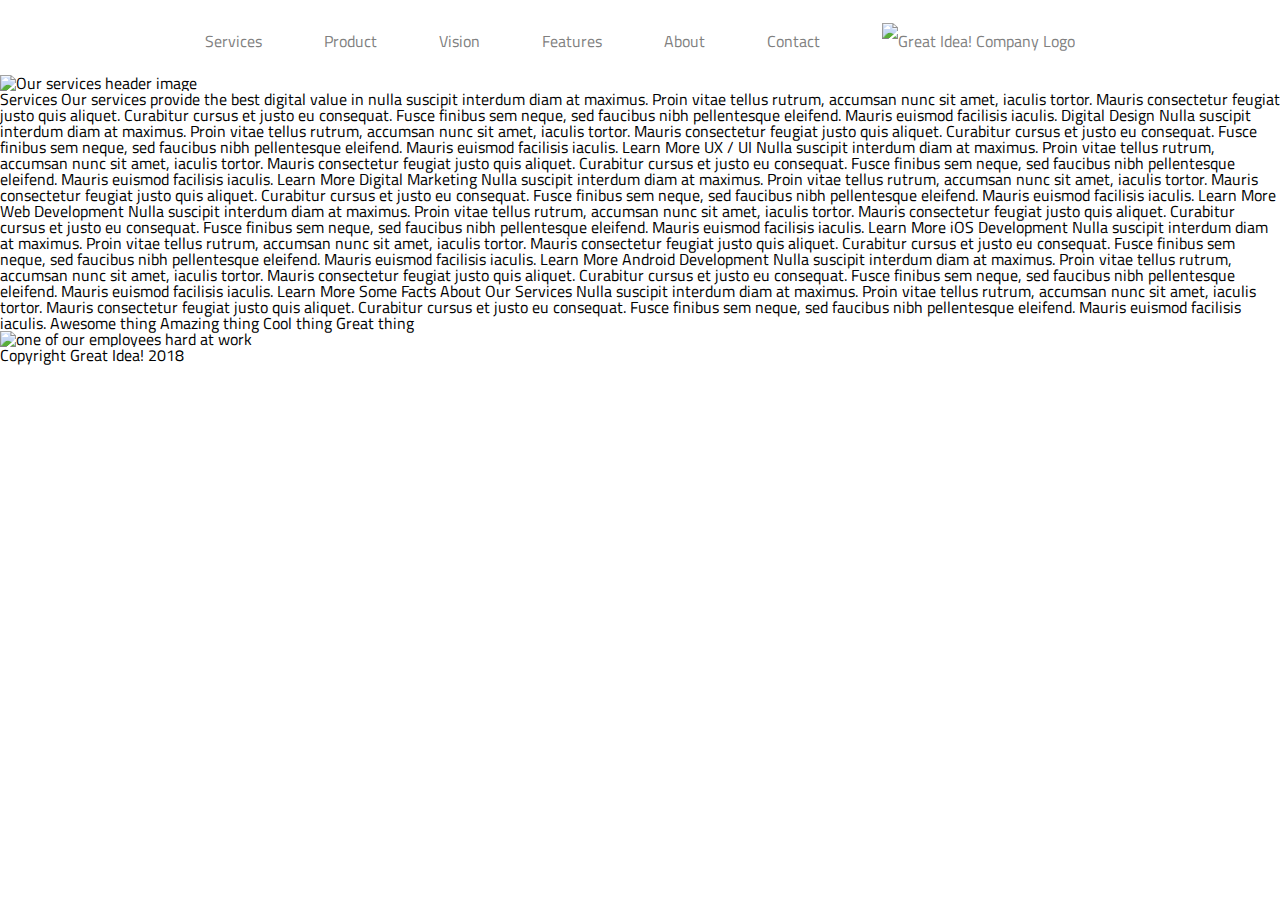
==== great-idea/services.html @ b3a977b3 "Update title of Services page and add nav bar" ====
<!doctype html>

<html lang="en">
<head>
  <meta charset="utf-8">

  <title>Great Idea! - Services</title>

  <link href="https://fonts.googleapis.com/css?family=Bangers|Titillium+Web" rel="stylesheet">
  <link rel="stylesheet" href="css/index.css">

  <!--[if lt IE 9]>
    <script src="https://cdnjs.cloudflare.com/ajax/libs/html5shiv/3.7.3/html5shiv.js"></script>
  <![endif]-->
</head>

<body>
  <div class="container">
    <!-- Navigation -->
    <nav>
      <a href="services.html">Services</a>
      <a href="#">Product</a>
      <a href="#">Vision</a>
      <a href="#">Features</a>
      <a href="#">About</a>
      <a href="#">Contact</a>
      <a href="index.html">
          <img class="logo" src="img/logo.png" alt="Great Idea! Company Logo">
      </a>
    </nav>
      <!-- Navigation ends -->
<img class="services-header-img" src="img/services-header.jpg" alt="Our services header image">

Services

Our services provide the best digital value in nulla suscipit interdum diam at maximus. Proin vitae tellus rutrum, accumsan nunc sit amet, iaculis tortor. Mauris consectetur feugiat justo quis aliquet. Curabitur cursus et justo eu consequat. Fusce finibus sem neque, sed faucibus nibh pellentesque eleifend. Mauris euismod facilisis iaculis.


Digital Design

Nulla suscipit interdum diam at maximus. Proin vitae tellus rutrum, accumsan nunc sit amet, iaculis tortor. Mauris consectetur feugiat justo quis aliquet. Curabitur cursus et justo eu consequat. Fusce finibus sem neque, sed faucibus nibh pellentesque
eleifend. Mauris euismod facilisis iaculis.

Learn More



UX / UI

Nulla suscipit interdum diam at maximus. Proin vitae tellus rutrum, accumsan nunc sit amet, iaculis tortor. Mauris consectetur feugiat justo quis aliquet. Curabitur cursus et justo eu consequat. Fusce finibus sem neque, sed faucibus nibh pellentesque
eleifend. Mauris euismod facilisis iaculis.

Learn More



Digital Marketing

Nulla suscipit interdum diam at maximus. Proin vitae tellus rutrum, accumsan nunc sit amet, iaculis tortor. Mauris consectetur feugiat justo quis aliquet. Curabitur cursus et justo eu consequat. Fusce finibus sem neque, sed faucibus nibh pellentesque
eleifend. Mauris euismod facilisis iaculis.

Learn More



Web Development

Nulla suscipit interdum diam at maximus. Proin vitae tellus rutrum, accumsan nunc sit amet, iaculis tortor. Mauris consectetur feugiat justo quis aliquet. Curabitur cursus et justo eu consequat. Fusce finibus sem neque, sed faucibus nibh pellentesque
eleifend. Mauris euismod facilisis iaculis.

Learn More



iOS Development

Nulla suscipit interdum diam at maximus. Proin vitae tellus rutrum, accumsan nunc sit amet, iaculis tortor. Mauris consectetur feugiat justo quis aliquet. Curabitur cursus et justo eu consequat. Fusce finibus sem neque, sed faucibus nibh pellentesque
eleifend. Mauris euismod facilisis iaculis.

Learn More



Android Development

Nulla suscipit interdum diam at maximus. Proin vitae tellus rutrum, accumsan nunc sit amet, iaculis tortor. Mauris consectetur feugiat justo quis aliquet. Curabitur cursus et justo eu consequat. Fusce finibus sem neque, sed faucibus nibh pellentesque
eleifend. Mauris euismod facilisis iaculis.

Learn More


Some Facts About Our Services

Nulla suscipit interdum diam at maximus. Proin vitae tellus rutrum, accumsan nunc sit amet, iaculis tortor. Mauris consectetur feugiat justo quis aliquet. Curabitur cursus et justo eu consequat. Fusce finibus sem neque, sed faucibus nibh pellentesque
eleifend. Mauris euismod facilisis iaculis.


Awesome thing
Amazing thing
Cool thing
Great thing

<img class="services-info-img" src="img/services-info.png" alt="one of our employees hard at work">
  </div>
Copyright Great Idea! 2018

</body>

</html>
---- great-idea/css/index.css ----
/* http://meyerweb.com/eric/tools/css/reset/ 
   v2.0 | 20110126
   License: none (public domain)
*/

html, body, div, span, applet, object, iframe,
h1, h2, h3, h4, h5, h6, p, blockquote, pre,
a, abbr, acronym, address, big, cite, code,
del, dfn, em, img, ins, kbd, q, s, samp,
small, strike, strong, sub, sup, tt, var,
b, u, i, center,
dl, dt, dd, ol, ul, li,
fieldset, form, label, legend,
table, caption, tbody, tfoot, thead, tr, th, td,
article, aside, canvas, details, embed, 
figure, figcaption, footer, header, hgroup, 
menu, nav, output, ruby, section, summary,
time, mark, audio, video {
	margin: 0;
	padding: 0;
	border: 0;
	font-size: 100%;
	font: inherit;
	vertical-align: baseline;
}
/* HTML5 display-role reset for older browsers */
article, aside, details, figcaption, figure, 
footer, header, hgroup, menu, nav, section {
	display: block;
}
body {
	line-height: 1;
}
ol, ul {
	list-style: none;
}
blockquote, q {
	quotes: none;
}
blockquote:before, blockquote:after,
q:before, q:after {
	content: '';
	content: none;
}
table {
	border-collapse: collapse;
	border-spacing: 0;
}

/* Set every element's box-sizing to border-box */
* {
    box-sizing: border-box;
}

html, body {
    height: 100%;
    font-family: 'Titillium Web', sans-serif;
}

h1, h2, h3, h4, h5 {
    font-family: 'Bangers', cursive;
    letter-spacing: 1px;
    margin-bottom: 15px;
}

/* Copy and paste your work from yesterday here and start to refactor
into flexbox */
.container {
	display: flex;
	flex-direction: column;
}

.container nav, header, section, hr {
	width: 900px;
}

.container nav, header, section {
	margin: auto;
	padding: 0.5%;
}

nav {
	display: flex;
	margin-top: 8px !important;
	justify-content: space-between;
}

nav a {
	color: gray;
	text-decoration: none;
	line-height: 36px;
	padding: 1%;
}

.logo {
	vertical-align: top;
}

header {
	display: flex;
	justify-content: flex-end;
	margin-top: 41px;
	margin-bottom: 59px;
}

header div:first-child {
	width: 379px;
	height: 379px;
	margin-right: 66px;
}

header div h1 {
	text-align: center;
	font-size: 80px;
	padding-top: 48px;
	white-space: pre-line;
}

header div:last-child {
	text-align: center;
	width: 47%;
	padding: 2%;
	border: 1px solid black;
	margin: -2% auto;
}

.middle-section {
	display: flex;
	flex-flow: wrap;
	justify-content: space-between;
	margin-top: 11px;
	margin-bottom: 26px;
}

.middle-section article {
	width: 49%;
	padding: 1%;
	padding-left: 0;
}

.middle-img {
	margin: auto;
	margin-top: 37px;
	margin-bottom: 26px;
}

.middle-section-bottom-half {
	display: flex;
	flex-flow: wrap;
	justify-content: space-between;
}

.middle-section-bottom-half article {
	width: 33%;
	padding: 1%;
	padding-left: 0;
}

.contact-section {
	margin-top: 20px;
	margin-bottom: 29px;
}

.contact-section address {
	display: flex;
	flex-flow: column;
}

.contact-section address p {
	padding-bottom: 20px;
	white-space: pre-line;
}

footer {
	width: 900px;
	margin: auto;
	margin-bottom: 116px;
	text-align: center;
}

footer p {
	font-size: smaller;
}
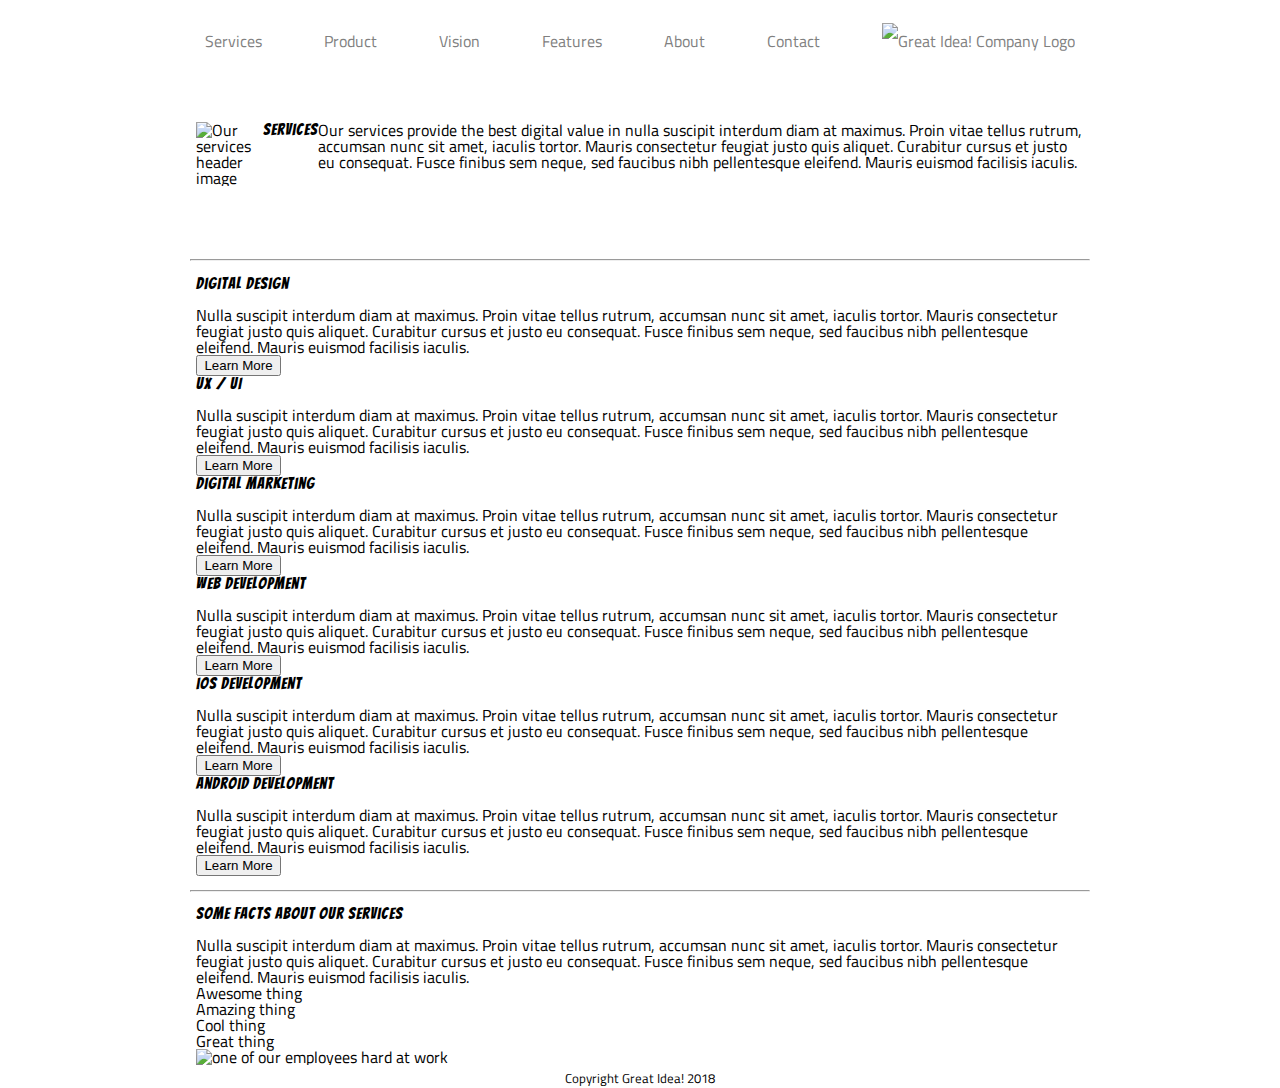
==== commit e4412b85: "Add semantic html to services.html" ====
--- a/great-idea/services.html
+++ b/great-idea/services.html
@@ -1,109 +1,130 @@
 <!doctype html>
 
 <html lang="en">
-<head>
-  <meta charset="utf-8">
+  <head>
+    <meta charset="utf-8">
 
-  <title>Great Idea! - Services</title>
+    <title>Great Idea! - Services</title>
 
-  <link href="https://fonts.googleapis.com/css?family=Bangers|Titillium+Web" rel="stylesheet">
-  <link rel="stylesheet" href="css/index.css">
+    <link href="https://fonts.googleapis.com/css?family=Bangers|Titillium+Web" rel="stylesheet">
+    <link rel="stylesheet" href="css/index.css">
 
-  <!--[if lt IE 9]>
-    <script src="https://cdnjs.cloudflare.com/ajax/libs/html5shiv/3.7.3/html5shiv.js"></script>
-  <![endif]-->
-</head>
+    <!--[if lt IE 9]>
+      <script src="https://cdnjs.cloudflare.com/ajax/libs/html5shiv/3.7.3/html5shiv.js"></script>
+    <![endif]-->
+  </head>
 
-<body>
-  <div class="container">
-    <!-- Navigation -->
-    <nav>
-      <a href="services.html">Services</a>
-      <a href="#">Product</a>
-      <a href="#">Vision</a>
-      <a href="#">Features</a>
-      <a href="#">About</a>
-      <a href="#">Contact</a>
-      <a href="index.html">
-          <img class="logo" src="img/logo.png" alt="Great Idea! Company Logo">
-      </a>
-    </nav>
-      <!-- Navigation ends -->
-<img class="services-header-img" src="img/services-header.jpg" alt="Our services header image">
-
-Services
-
-Our services provide the best digital value in nulla suscipit interdum diam at maximus. Proin vitae tellus rutrum, accumsan nunc sit amet, iaculis tortor. Mauris consectetur feugiat justo quis aliquet. Curabitur cursus et justo eu consequat. Fusce finibus sem neque, sed faucibus nibh pellentesque eleifend. Mauris euismod facilisis iaculis.
-
-
-Digital Design
-
-Nulla suscipit interdum diam at maximus. Proin vitae tellus rutrum, accumsan nunc sit amet, iaculis tortor. Mauris consectetur feugiat justo quis aliquet. Curabitur cursus et justo eu consequat. Fusce finibus sem neque, sed faucibus nibh pellentesque
-eleifend. Mauris euismod facilisis iaculis.
-
-Learn More
-
-
-
-UX / UI
-
-Nulla suscipit interdum diam at maximus. Proin vitae tellus rutrum, accumsan nunc sit amet, iaculis tortor. Mauris consectetur feugiat justo quis aliquet. Curabitur cursus et justo eu consequat. Fusce finibus sem neque, sed faucibus nibh pellentesque
-eleifend. Mauris euismod facilisis iaculis.
-
-Learn More
-
-
-
-Digital Marketing
-
-Nulla suscipit interdum diam at maximus. Proin vitae tellus rutrum, accumsan nunc sit amet, iaculis tortor. Mauris consectetur feugiat justo quis aliquet. Curabitur cursus et justo eu consequat. Fusce finibus sem neque, sed faucibus nibh pellentesque
-eleifend. Mauris euismod facilisis iaculis.
-
-Learn More
-
-
-
-Web Development
-
-Nulla suscipit interdum diam at maximus. Proin vitae tellus rutrum, accumsan nunc sit amet, iaculis tortor. Mauris consectetur feugiat justo quis aliquet. Curabitur cursus et justo eu consequat. Fusce finibus sem neque, sed faucibus nibh pellentesque
-eleifend. Mauris euismod facilisis iaculis.
-
-Learn More
-
-
-
-iOS Development
-
-Nulla suscipit interdum diam at maximus. Proin vitae tellus rutrum, accumsan nunc sit amet, iaculis tortor. Mauris consectetur feugiat justo quis aliquet. Curabitur cursus et justo eu consequat. Fusce finibus sem neque, sed faucibus nibh pellentesque
-eleifend. Mauris euismod facilisis iaculis.
-
-Learn More
-
-
-
-Android Development
-
-Nulla suscipit interdum diam at maximus. Proin vitae tellus rutrum, accumsan nunc sit amet, iaculis tortor. Mauris consectetur feugiat justo quis aliquet. Curabitur cursus et justo eu consequat. Fusce finibus sem neque, sed faucibus nibh pellentesque
-eleifend. Mauris euismod facilisis iaculis.
-
-Learn More
-
-
-Some Facts About Our Services
-
-Nulla suscipit interdum diam at maximus. Proin vitae tellus rutrum, accumsan nunc sit amet, iaculis tortor. Mauris consectetur feugiat justo quis aliquet. Curabitur cursus et justo eu consequat. Fusce finibus sem neque, sed faucibus nibh pellentesque
-eleifend. Mauris euismod facilisis iaculis.
-
-
-Awesome thing
-Amazing thing
-Cool thing
-Great thing
-
-<img class="services-info-img" src="img/services-info.png" alt="one of our employees hard at work">
-  </div>
-Copyright Great Idea! 2018
-
-</body>
-
+  <body>
+    <div class="container">
+      <!-- Navigation -->
+      <nav>
+        <a href="services.html">Services</a>
+        <a href="#">Product</a>
+        <a href="#">Vision</a>
+        <a href="#">Features</a>
+        <a href="#">About</a>
+        <a href="#">Contact</a>
+        <a href="index.html">
+            <img class="logo" src="img/logo.png" alt="Great Idea! Company Logo">
+        </a>
+      </nav>
+      <!-- Navigation end -->
+      <!-- Header -->
+      <header>
+        <img class="services-header-img" src="img/services-header.jpg"
+        alt="Our services header image">
+        <h1>Services</h1>
+        <p>
+          Our services provide the best digital value in nulla suscipit
+          interdum diam at maximus. Proin vitae tellus rutrum, accumsan
+          nunc sit amet, iaculis tortor. Mauris consectetur feugiat justo
+          quis aliquet. Curabitur cursus et justo eu consequat. Fusce
+          finibus sem neque, sed faucibus nibh pellentesque eleifend.
+          Mauris euismod facilisis iaculis.
+        </p>
+      </header>
+      <!-- Header end -->
+      <hr>
+      <!-- Middle-section -->
+      <section>
+        <article>
+          <h3>Digital Design</h3>
+          <p>
+            Nulla suscipit interdum diam at maximus. Proin vitae tellus rutrum,
+            accumsan nunc sit amet, iaculis tortor. Mauris consectetur feugiat
+            justo quis aliquet. Curabitur cursus et justo eu consequat. Fusce
+            finibus sem neque, sed faucibus nibh pellentesque eleifend. Mauris
+            euismod facilisis iaculis.
+          </p>
+          <button>Learn More</button>
+        </article>
+        <article>
+          <h3>UX / UI</h3>
+          <p>
+            Nulla suscipit interdum diam at maximus. Proin vitae tellus rutrum, accumsan nunc sit amet, iaculis tortor. Mauris consectetur feugiat justo quis aliquet. Curabitur cursus et justo eu consequat. Fusce finibus sem neque, sed faucibus nibh pellentesque
+            eleifend. Mauris euismod facilisis iaculis.
+          </p>
+          <button>Learn More</button>
+        </article>
+        <article>
+          <h3>Digital Marketing</h3>
+          <p>
+            Nulla suscipit interdum diam at maximus. Proin vitae tellus rutrum, accumsan nunc sit amet, iaculis tortor. Mauris consectetur feugiat justo quis aliquet. Curabitur cursus et justo eu consequat. Fusce finibus sem neque, sed faucibus nibh pellentesque
+            eleifend. Mauris euismod facilisis iaculis.
+          </p>
+          <button>Learn More</button>
+        </article>
+        <article>
+          <h3>Web Development</h3>
+          <p>
+            Nulla suscipit interdum diam at maximus. Proin vitae tellus rutrum, accumsan nunc sit amet, iaculis tortor. Mauris consectetur feugiat justo quis aliquet. Curabitur cursus et justo eu consequat. Fusce finibus sem neque, sed faucibus nibh pellentesque
+            eleifend. Mauris euismod facilisis iaculis.
+          </p>
+          <button>Learn More</button>
+        </article>
+        <article>
+          <h3>iOS Development</h3>
+          <p>
+            Nulla suscipit interdum diam at maximus. Proin vitae tellus rutrum, accumsan nunc sit amet, iaculis tortor. Mauris consectetur feugiat justo quis aliquet. Curabitur cursus et justo eu consequat. Fusce finibus sem neque, sed faucibus nibh pellentesque
+            eleifend. Mauris euismod facilisis iaculis.
+          </p>
+          <button>Learn More</button>
+        </article>
+        <article>
+          <h3>Android Development</h3>
+          <p>
+            Nulla suscipit interdum diam at maximus. Proin vitae tellus rutrum, accumsan nunc sit amet, iaculis tortor. Mauris consectetur feugiat justo quis aliquet. Curabitur cursus et justo eu consequat. Fusce finibus sem neque, sed faucibus nibh pellentesque
+            eleifend. Mauris euismod facilisis iaculis.
+          </p>
+          <button>Learn More</button>
+        </article>
+      </section>
+      <!-- Middle-section end -->
+      <hr>
+      <!-- Bottom-section -->
+      <section>
+        <article>
+          <h3>Some Facts About Our Services</h3>
+          <p>
+            Nulla suscipit interdum diam at maximus. Proin vitae tellus rutrum, accumsan nunc sit amet, iaculis tortor. Mauris consectetur feugiat justo quis aliquet. Curabitur cursus et justo eu consequat. Fusce finibus sem neque, sed faucibus nibh pellentesque
+            eleifend. Mauris euismod facilisis iaculis.
+          </p>
+          <ul>
+            <li>Awesome thing</li>
+            <li>Amazing thing</li>
+            <li>Cool thing</li>
+            <li>Great thing</li>
+          </ul>
+        </article>
+        <img class="services-info-img" src="img/services-info.png" alt="one
+        of our employees hard at work">
+      </section>
+      <!-- Bottom-section end -->
+    </div>
+    <!-- Footer -->
+    <footer>
+      <p>Copyright Great Idea! 2018</p>
+    </footer>
+    <!-- Footer end -->
+  </body>
 </html>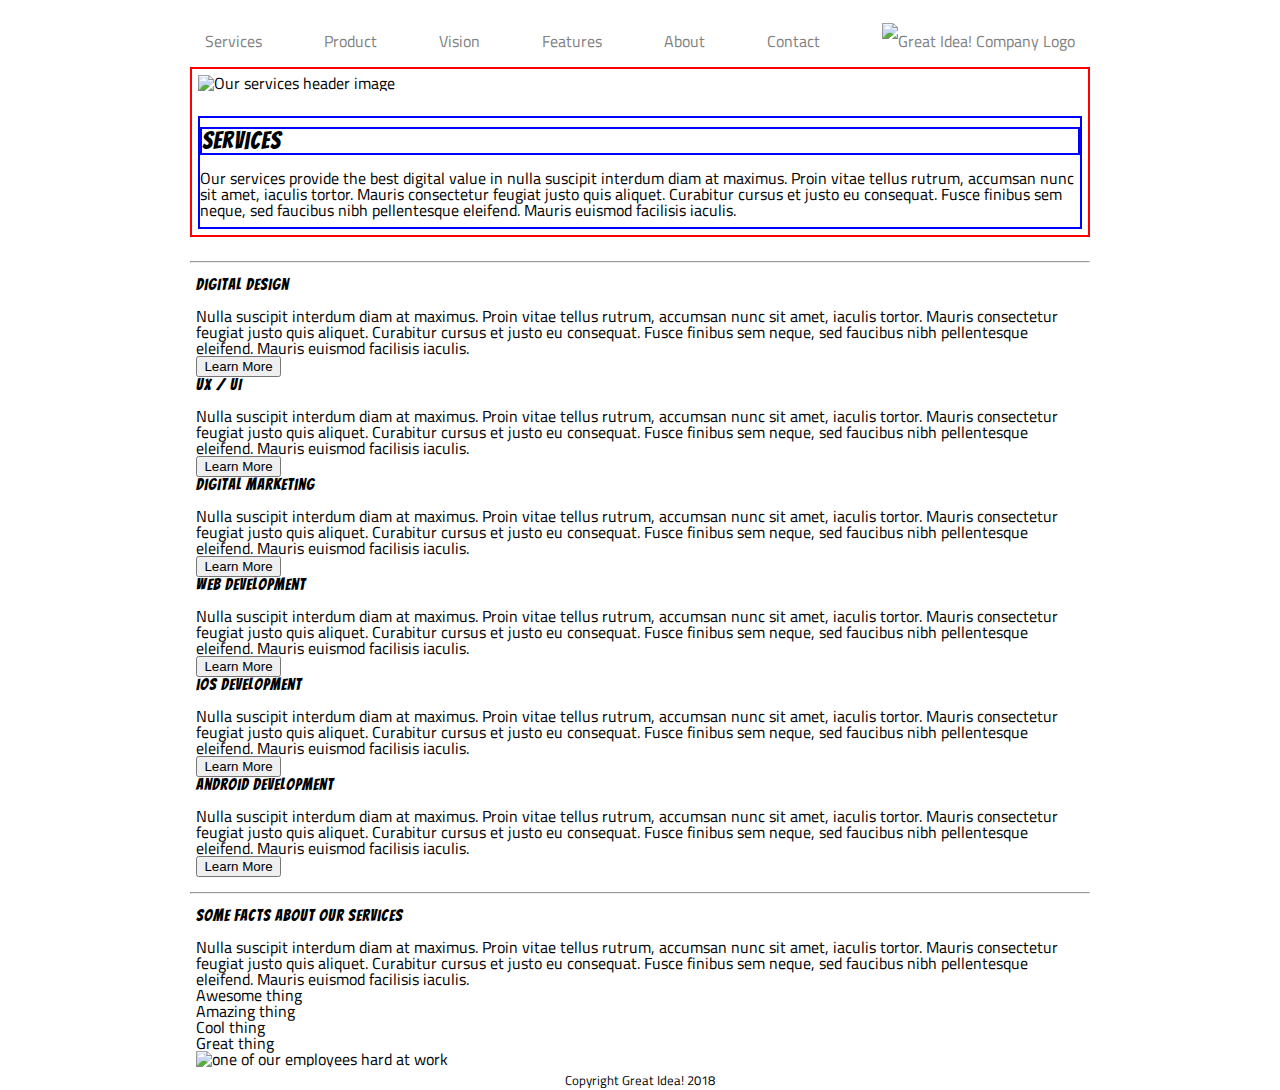
==== commit 536dc160: "Add CSS to services header" ====
--- a/great-idea/services.html
+++ b/great-idea/services.html
@@ -30,18 +30,20 @@
       </nav>
       <!-- Navigation end -->
       <!-- Header -->
-      <header>
+      <header class="services-header">
         <img class="services-header-img" src="img/services-header.jpg"
         alt="Our services header image">
-        <h1>Services</h1>
-        <p>
-          Our services provide the best digital value in nulla suscipit
-          interdum diam at maximus. Proin vitae tellus rutrum, accumsan
-          nunc sit amet, iaculis tortor. Mauris consectetur feugiat justo
-          quis aliquet. Curabitur cursus et justo eu consequat. Fusce
-          finibus sem neque, sed faucibus nibh pellentesque eleifend.
-          Mauris euismod facilisis iaculis.
-        </p>
+        <article>
+          <h3>Services</h3>
+          <p>
+            Our services provide the best digital value in nulla suscipit
+            interdum diam at maximus. Proin vitae tellus rutrum, accumsan
+            nunc sit amet, iaculis tortor. Mauris consectetur feugiat justo
+            quis aliquet. Curabitur cursus et justo eu consequat. Fusce
+            finibus sem neque, sed faucibus nibh pellentesque eleifend.
+            Mauris euismod facilisis iaculis.
+          </p>
+        </article>
       </header>
       <!-- Header end -->
       <hr>
--- a/great-idea/css/index.css
+++ b/great-idea/css/index.css
@@ -181,3 +181,22 @@
 footer p {
 	font-size: smaller;
 }
+
+.services-header {
+	display: flex;
+	flex-direction: column;
+	margin-top: -8px;
+	margin-bottom: 16px;
+	border: 2px solid red;
+}
+
+.services-header article {
+	margin-top: 25px;
+	padding: 1% 0;
+	border: 2px solid blue;
+}
+
+.services-header article h3 {
+	font-size: x-large;
+	border: 2px solid blue;
+}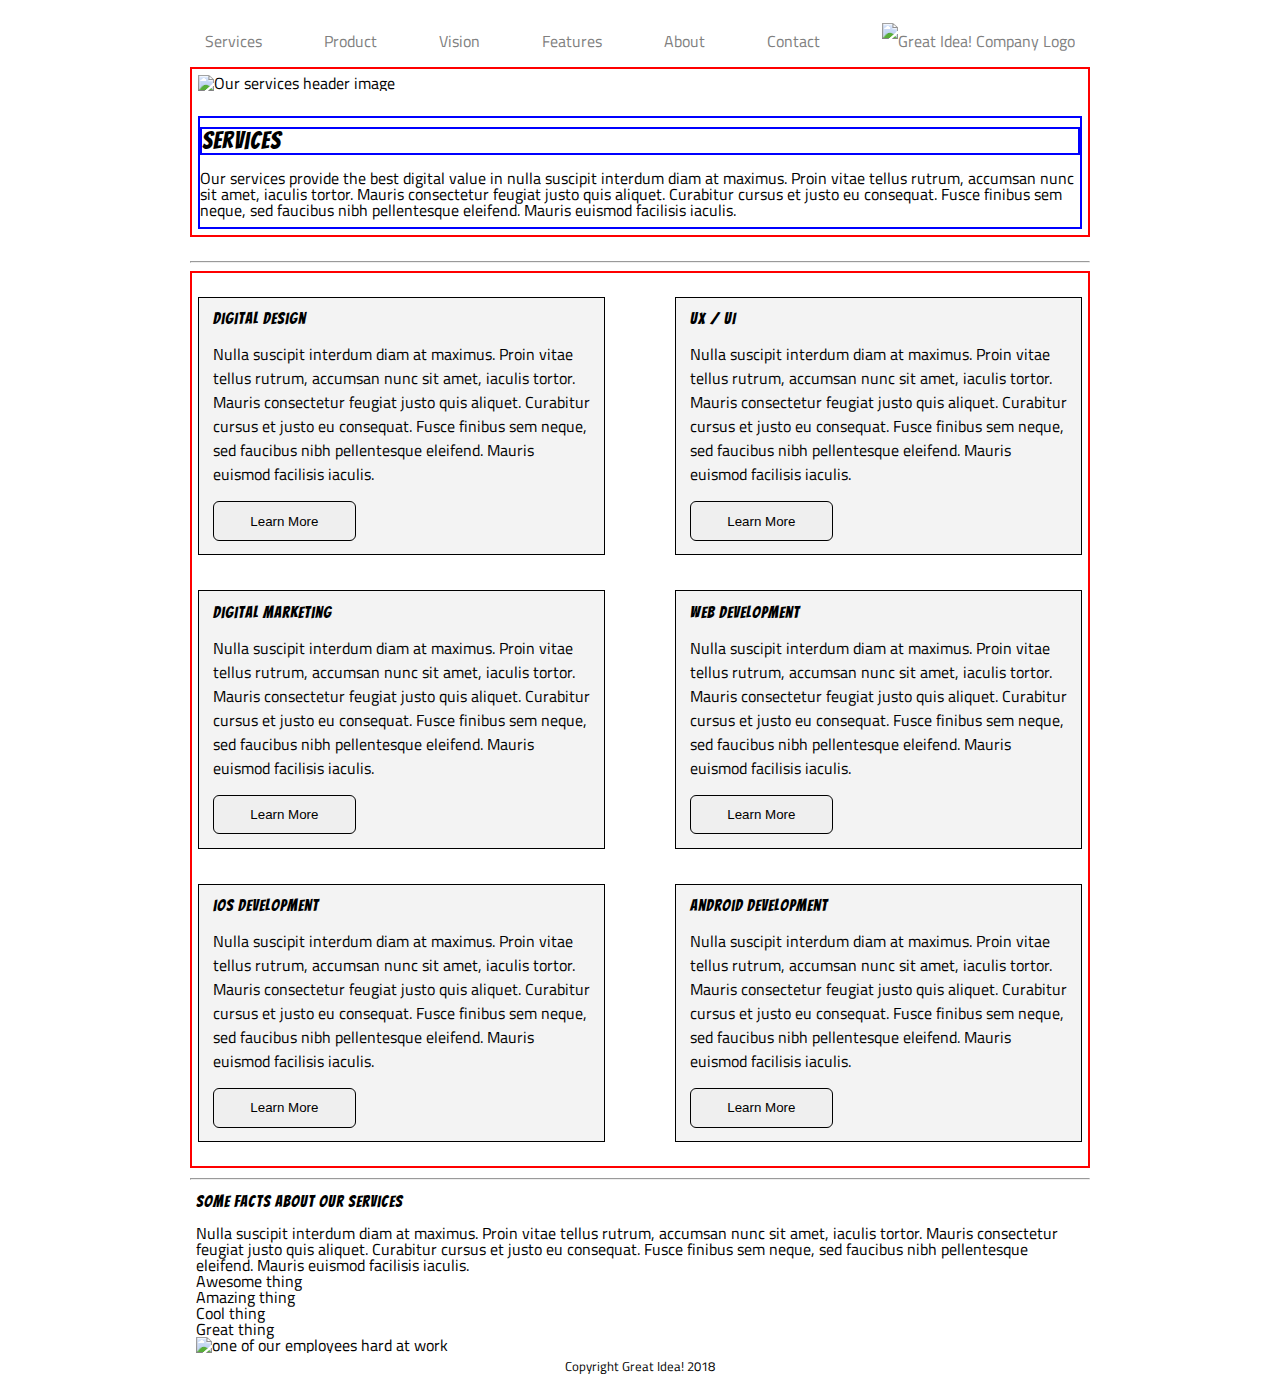
==== commit 1bcb5050: "Add CSS to services middle section" ====
--- a/great-idea/services.html
+++ b/great-idea/services.html
@@ -48,7 +48,7 @@
       <!-- Header end -->
       <hr>
       <!-- Middle-section -->
-      <section>
+      <section class="services-middle-section">
         <article>
           <h3>Digital Design</h3>
           <p>
--- a/great-idea/css/index.css
+++ b/great-idea/css/index.css
@@ -95,7 +95,7 @@
 .logo {
 	vertical-align: top;
 }
-
+/* TODO Change to index header */
 header {
 	display: flex;
 	justify-content: flex-end;
@@ -181,7 +181,7 @@
 footer p {
 	font-size: smaller;
 }
-
+/* Services page CSS start */
 .services-header {
 	display: flex;
 	flex-direction: column;
@@ -199,4 +199,35 @@
 .services-header article h3 {
 	font-size: x-large;
 	border: 2px solid blue;
-}+}
+
+.services-middle-section {
+	display: flex;
+	flex-direction: column;
+	flex-flow: wrap;
+	justify-content: space-between;
+	margin-bottom: 2px;
+	border: 2px solid red;
+}
+
+.services-middle-section article {
+	display: flex;
+	flex-direction: column;
+	width: 46%;
+	margin: 2% 0;
+	padding: 1.5%;
+	border: 1px solid black;
+	background-color: #F3F3F3;
+}
+
+.services-middle-section article p {
+	margin-bottom: 15px;
+	line-height: 1.5;
+}
+
+.services-middle-section article button {
+	width: 38%;
+	padding: 3%;
+	border: 1px solid black;
+	border-radius: 6px;
+}
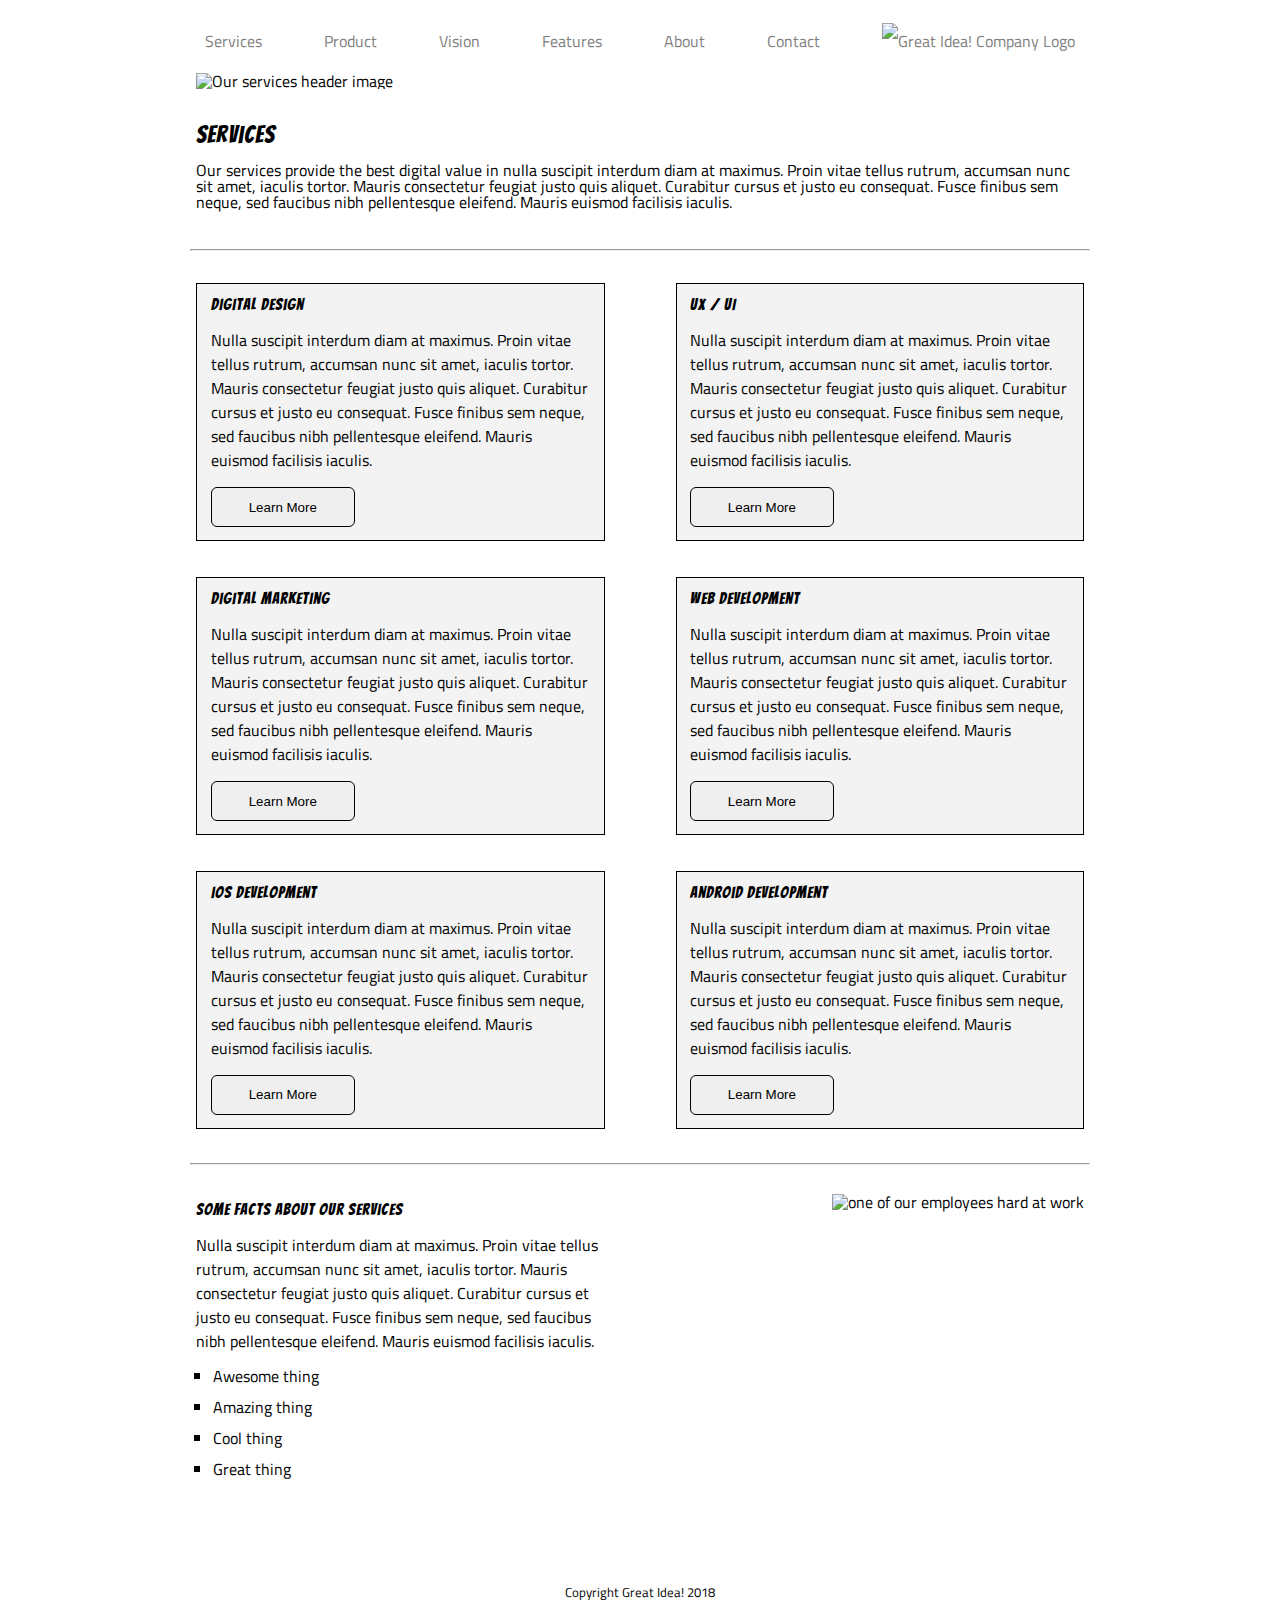
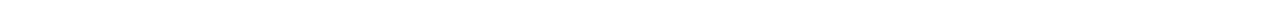
==== commit d1b53d57: "Add CSS to services bottom section" ====
--- a/great-idea/services.html
+++ b/great-idea/services.html
@@ -104,7 +104,7 @@
       <!-- Middle-section end -->
       <hr>
       <!-- Bottom-section -->
-      <section>
+      <section class="services-bottom-section">
         <article>
           <h3>Some Facts About Our Services</h3>
           <p>
--- a/great-idea/css/index.css
+++ b/great-idea/css/index.css
@@ -187,18 +187,15 @@
 	flex-direction: column;
 	margin-top: -8px;
 	margin-bottom: 16px;
-	border: 2px solid red;
 }
 
 .services-header article {
 	margin-top: 25px;
 	padding: 1% 0;
-	border: 2px solid blue;
 }
 
 .services-header article h3 {
 	font-size: x-large;
-	border: 2px solid blue;
 }
 
 .services-middle-section {
@@ -207,7 +204,6 @@
 	flex-flow: wrap;
 	justify-content: space-between;
 	margin-bottom: 2px;
-	border: 2px solid red;
 }
 
 .services-middle-section article {
@@ -231,3 +227,32 @@
 	border: 1px solid black;
 	border-radius: 6px;
 }
+
+.services-bottom-section {
+	display: flex;
+	flex-flow: wrap;
+	justify-content: space-between;
+	margin-top: 14px;
+	margin-bottom: 78px;
+}
+
+.services-bottom-section article {
+	width: 420px;
+	display: flex;
+	flex-flow: column;
+	padding: 1% 0;
+}
+
+.services-bottom-section article p {
+	margin-bottom: 15px;
+	line-height: 1.5;
+}
+
+.services-bottom-section article ul {
+	list-style-type: square;
+	margin-left: 17px;
+}
+
+.services-bottom-section article ul li {
+	padding-bottom: 15px;
+}